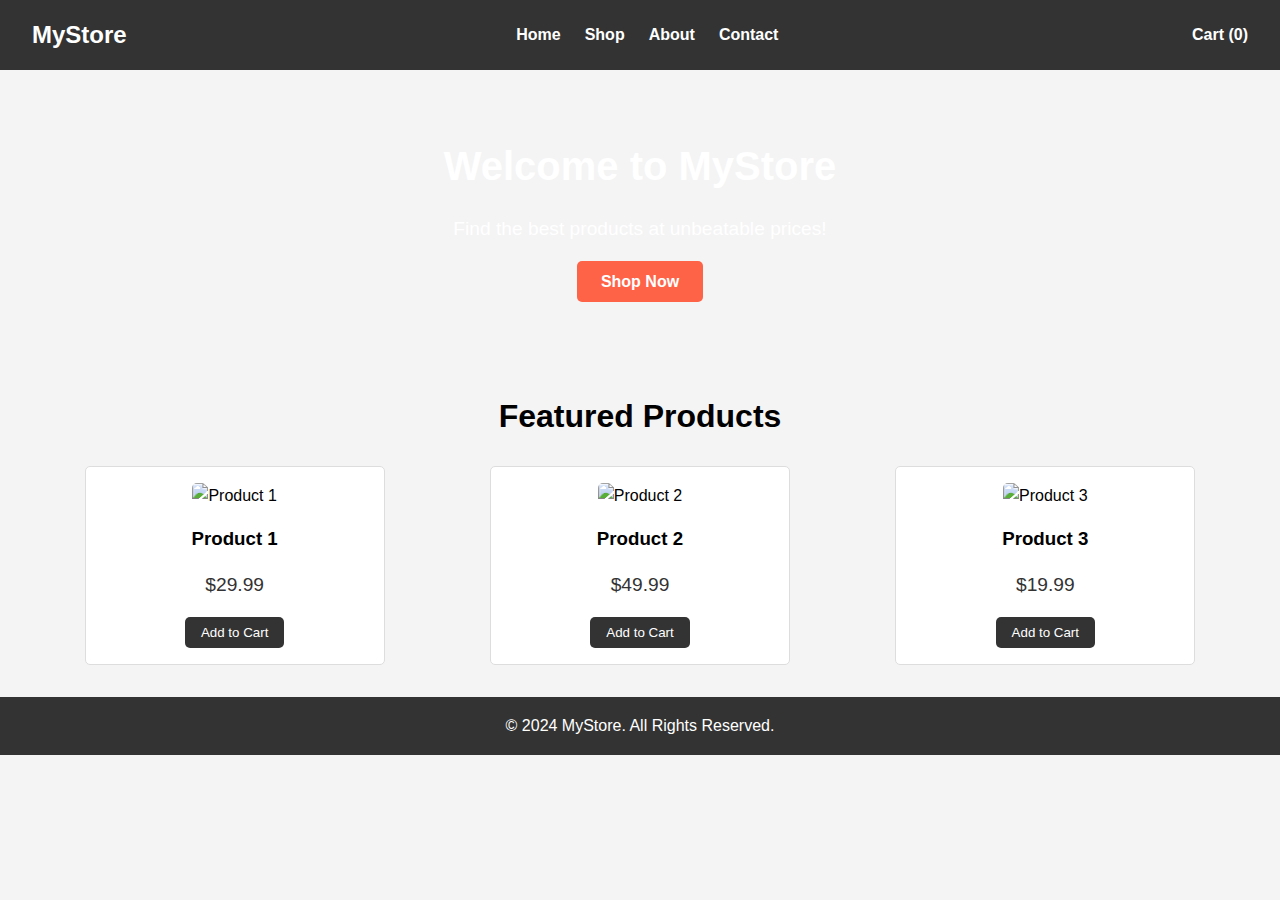
==== home.html @ 64f6a308 "home" ====
<!DOCTYPE html>
<html lang="en">
  <!-- this is the top part with the home ,shop ,about, contact -->
  <head>
    <meta charset="UTF-8" />
    <meta name="viewport" content="width=device-width, initial-scale=1.0" />
    <title>My Store</title>
    <link rel="stylesheet" href="style.css" />
  </head>
  <body>
    <header>
      <div class="logo">
        <h1>MyStore</h1>
      </div>
      <nav>
        <ul>
          <li><a href="#">Home</a></li>
          <li><a href="products.html">Shop</a></li>
          <li><a href="#">About</a></li>
          <li><a href="#">Contact</a></li>
        </ul>
      </nav>
      <div class="cart">
        <a href="#">Cart (0)</a>
      </div>
    </header>

    <main>
      <section class="hero">
        <h2>Welcome to MyStore</h2>
        <p>Find the best products at unbeatable prices!</p>
        <a href="#" class="cta-button">Shop Now</a>
      </section>

      <section class="products">
        <h2>Featured Products</h2>
        <div class="product-list">
          <div class="product">
            <img src="https://via.placeholder.com/300x300" alt="Product 1" />
            <h3>Product 1</h3>
            <p>$29.99</p>
            <button>Add to Cart</button>
          </div>
          <div class="product">
            <img src="https://via.placeholder.com/300x300" alt="Product 2" />
            <h3>Product 2</h3>
            <p>$49.99</p>
            <button>Add to Cart</button>
          </div>
          <div class="product">
            <img src="https://via.placeholder.com/300x300" alt="Product 3" />
            <h3>Product 3</h3>
            <p>$19.99</p>
            <button>Add to Cart</button>
          </div>
        </div>
      </section>
    </main>

    <footer>
      <p>&copy; 2024 MyStore. All Rights Reserved.</p>
    </footer>
  </body>
</html>
---- style.css ----
* {
  margin: 0;
  padding: 0;
  box-sizing: border-box;
}

body {
  font-family: Arial, sans-serif;
  line-height: 1.6;
  background-color: #f4f4f4;
}

header {
  background-color: #333;
  color: white;
  display: flex;
  justify-content: space-between;
  align-items: center;
  padding: 1rem 2rem;
}

header .logo h1 {
  font-size: 1.5rem;
}

header nav ul {
  list-style: none;
  display: flex;
}

header nav ul li {
  margin-right: 1.5rem;
}

header nav ul li a {
  color: white;
  text-decoration: none;
  font-weight: bold;
}

header .cart a {
  color: white;
  text-decoration: none;
  font-weight: bold;
}

.hero {
  background: url("https://via.placeholder.com/1200x400") no-repeat center
    center/cover;
  color: white;
  text-align: center;
  padding: 4rem 2rem;
}

.hero h2 {
  font-size: 2.5rem;
  margin-bottom: 1rem;
}

.hero p {
  font-size: 1.2rem;
  margin-bottom: 1.5rem;
}

.cta-button {
  background-color: #ff6347;
  color: white;
  padding: 0.75rem 1.5rem;
  text-decoration: none;
  font-weight: bold;
  border-radius: 5px;
}

.products {
  margin: 2rem;
  text-align: center;
}

.products h2 {
  font-size: 2rem;
  margin-bottom: 1.5rem;
}

.product-list {
  display: flex;
  justify-content: space-around;
}

.product {
  background-color: white;
  padding: 1rem;
  border: 1px solid #ddd;
  border-radius: 5px;
  width: 300px;
}

.product img {
  max-width: 100%;
  border-radius: 5px;
}

.product h3 {
  margin: 1rem 0;
}

.product p {
  font-size: 1.2rem;
  color: #333;
  margin-bottom: 1rem;
}

.product button {
  background-color: #333;
  color: white;
  padding: 0.5rem 1rem;
  border: none;
  cursor: pointer;
  border-radius: 5px;
}

footer {
  background-color: #333;
  color: white;
  text-align: center;
  padding: 1rem 0;
  margin-top: 2rem;
}

footer p {
  margin: 0;
}
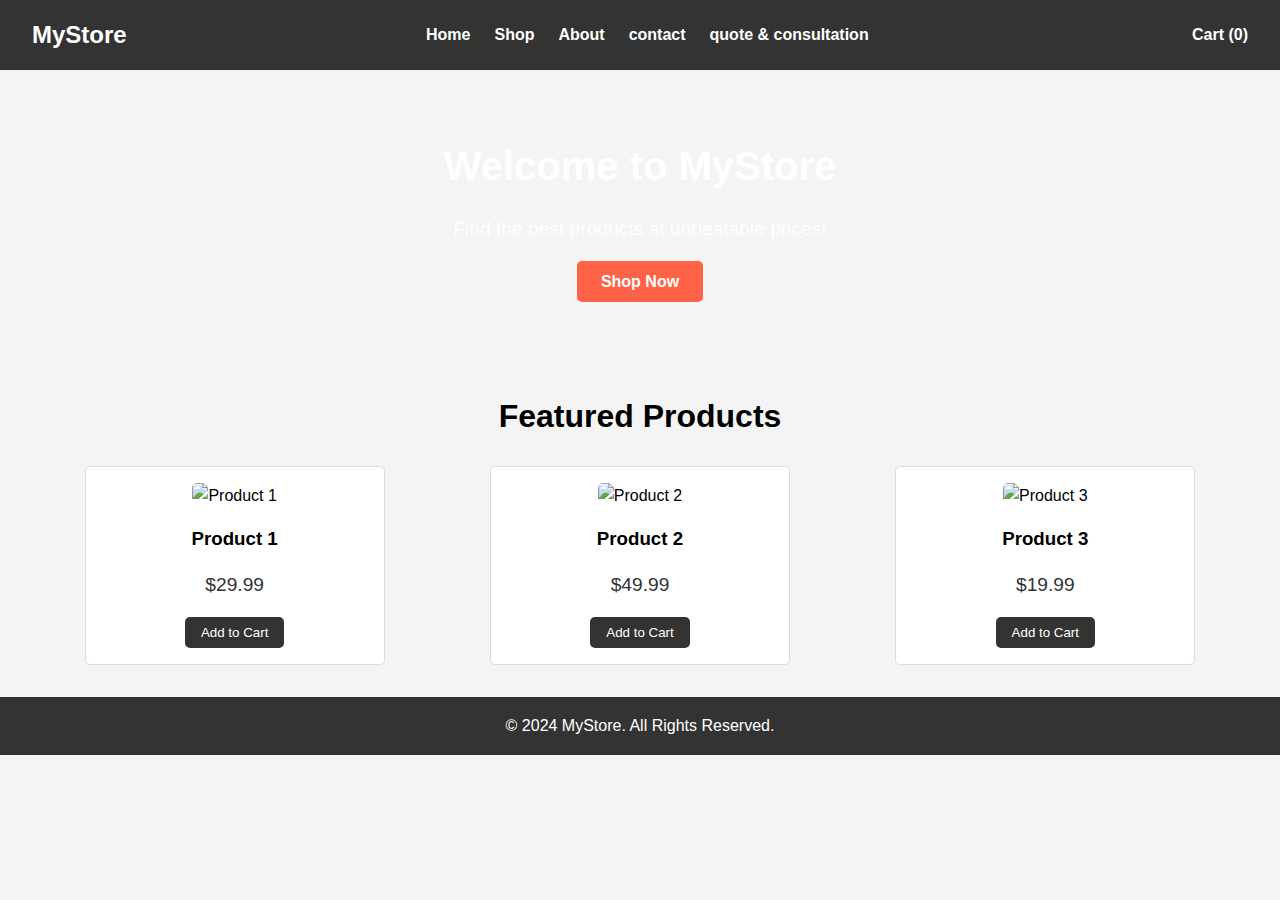
==== commit 739a6ab6: "all" ====
--- a/home.html
+++ b/home.html
@@ -14,10 +14,12 @@
       </div>
       <nav>
         <ul>
-          <li><a href="#">Home</a></li>
+          <li><a href="index.html">Home</a></li>
           <li><a href="products.html">Shop</a></li>
           <li><a href="#">About</a></li>
-          <li><a href="#">Contact</a></li>
+          <li><a href="#contact">contact</a></li>
+          <li><a href="quote.html">quote & consultation</a></li>
+
         </ul>
       </nav>
       <div class="cart">
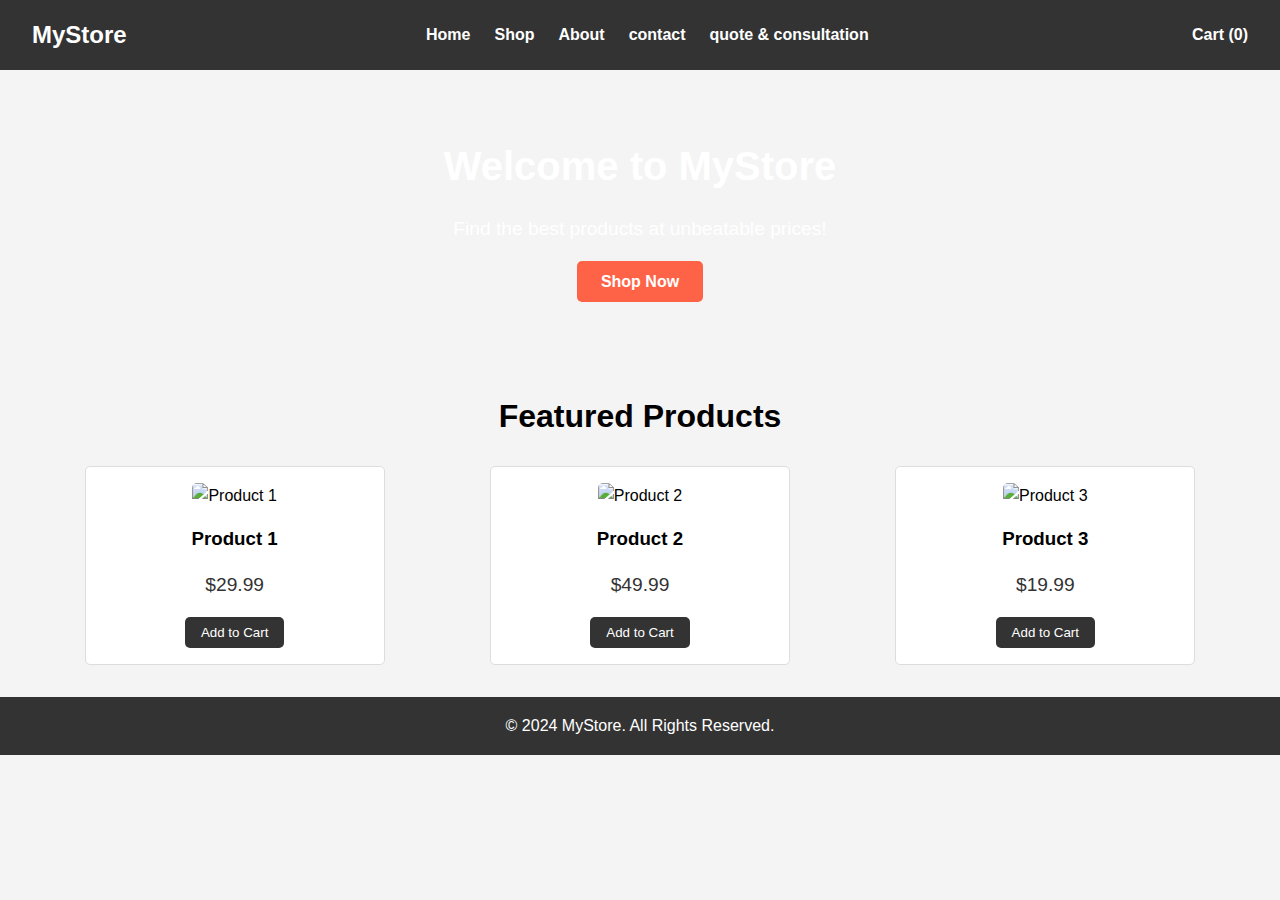
==== commit 9c631888: "oliver" ====
--- a/home.html
+++ b/home.html
@@ -17,7 +17,7 @@
           <li><a href="index.html">Home</a></li>
           <li><a href="products.html">Shop</a></li>
           <li><a href="#">About</a></li>
-          <li><a href="#contact">contact</a></li>
+          <li><a href="contact.html">contact</a></li>
           <li><a href="quote.html">quote & consultation</a></li>
 
         </ul>
